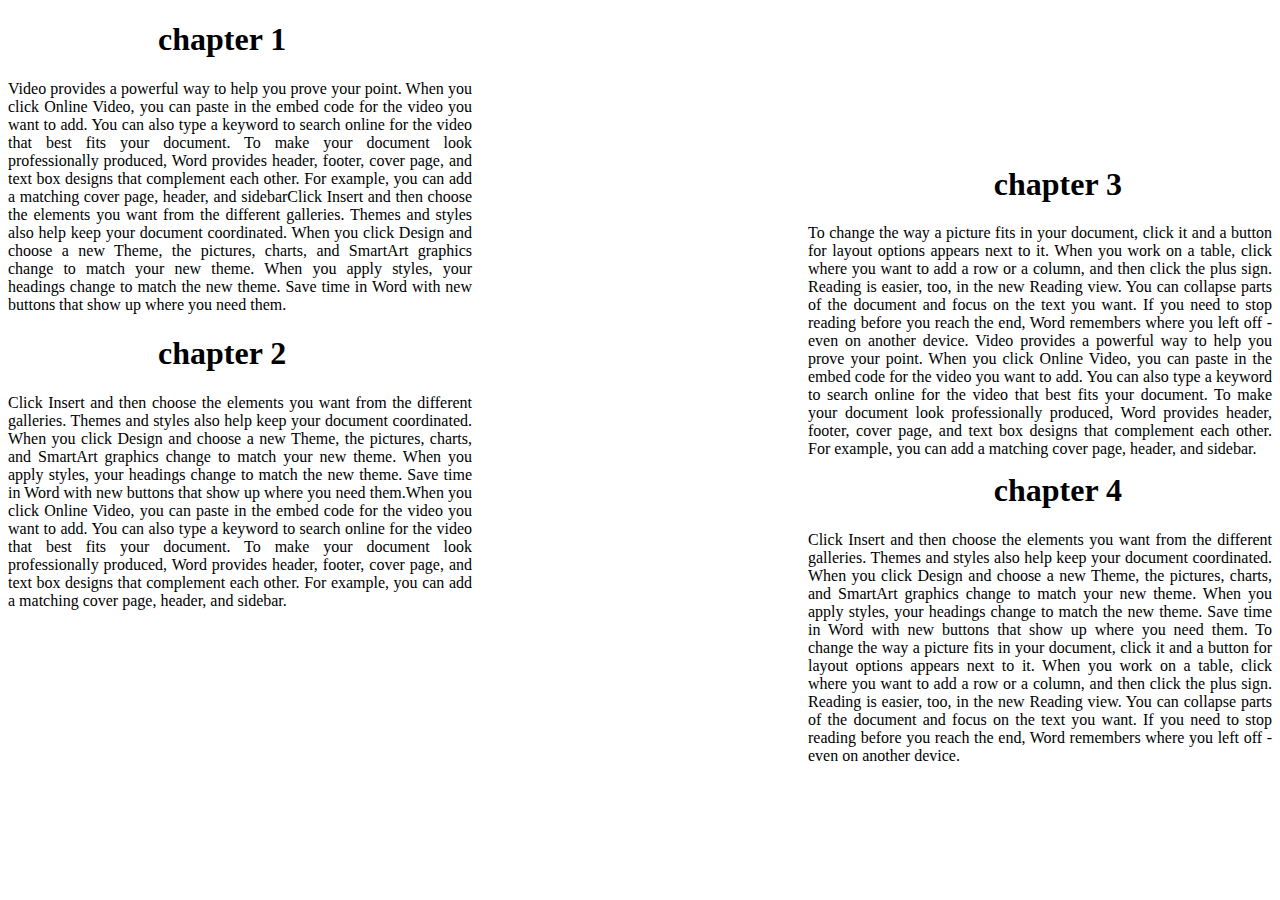
==== practice2/index.html @ 2b074611 "Add files via upload" ====
<!doctype html>
<html lang="en-us">
<head>
	<meta charset="utf-8">
	<meta charset="viewport" content="width=device-width initial_scale=1">
	<title>HOME</title>
</head>
<body>
	<div id="container">
		<h1 style="text-align:left; margin-left:150px">chapter 1</h1>
		<p style="text-align:left;text-align:justify; margin-right:800px">Video provides a powerful way to help you prove your point. When you click Online Video, you can paste in the embed code for
	the video you want to add. You can also type a keyword to search online for the video that best fits your document. To make your
	document look professionally produced, Word provides header, footer, cover page, and text box designs that complement each other.
	For example, you can add a matching cover page, header, and sidebarClick Insert and then choose the elements you want from the different
	galleries. Themes and styles also help keep your document coordinated. When you click Design and choose a new Theme, the pictures, charts,
	and SmartArt graphics change to match your new theme. When you apply styles, your headings change to match the new theme. Save time in Word 
	with new buttons that show up where you need them.</p>
	
		<h1 style="text-align:left; margin-left:150px">chapter 2</h1>
		<p style="text-align:left; text-align:justify; margin-right:800px">Click Insert and then choose the elements you want from the different galleries. Themes and styles also help keep your document coordinated.
	When you click Design and choose a new Theme, the pictures, charts, and SmartArt graphics change to match your new theme. When you apply styles,
	your headings change to match the new theme. Save time in Word with new buttons that show up where you need them.When you click Online Video,
	you can paste in the embed code for the video you want to add. You can also type a keyword to search online for the video that best fits your 
	document. To make your document look professionally produced, Word provides header, footer, cover page, and text box designs that complement each
	other. For example, you can add a matching cover page, header, and sidebar.</p>
	
		<h1 style="text-align:right; margin-right:150px; margin-top:-460px; margin-right:400">chapter 3</h1>
		<p style="text-align:left; text-align:justify; margin-left:800px; margin-top:10px">To change the way a picture fits in your document, click it and a button for layout options appears next to it. When you work on a table,
	click where you want to add a row or a column, and then click the plus sign. Reading is easier, too, in the new Reading view. 
	You can collapse parts of the document and focus on the text you want. If you need to stop reading before you reach the end,
	Word remembers where you left off - even on another device. Video provides a powerful way to help you prove your point. 
	When you click Online Video, you can paste in the embed code for the video you want to add. You can also type a keyword to search online for 
	the video that best fits your document. To make your document look professionally produced, Word provides header, footer, cover page, 
	and text box designs that complement each other. For example, you can add a matching cover page, header, and sidebar.</p>
	
		<h1 style="text-align:right; text-align:right; margin-right:150px; margin-top:-2px; margin-right:400">chapter 4</h1>
		<p style="text-align:left; text-align:justify; margin-left:800px; margin-top:20px">Click Insert and then choose the elements you want from the different galleries. Themes and styles also help keep your document 
	coordinated. When you click Design and choose a new Theme, the pictures, charts, and SmartArt graphics change to match your new theme.
	When you apply styles, your headings change to match the new theme. Save time in Word with new buttons that show up where you need them.
	To change the way a picture fits in your document, click it and a button for layout options appears next to it. When you work on a table,
	click where you want to add a row or a column, and then click the plus sign. Reading is easier, too, in the new Reading view. 
	You can collapse parts of the document and focus on the text you want. If you need to stop reading before you reach the end, 
	Word remembers where you left off - even on another device.</p>
	</div>


</body>
</html>
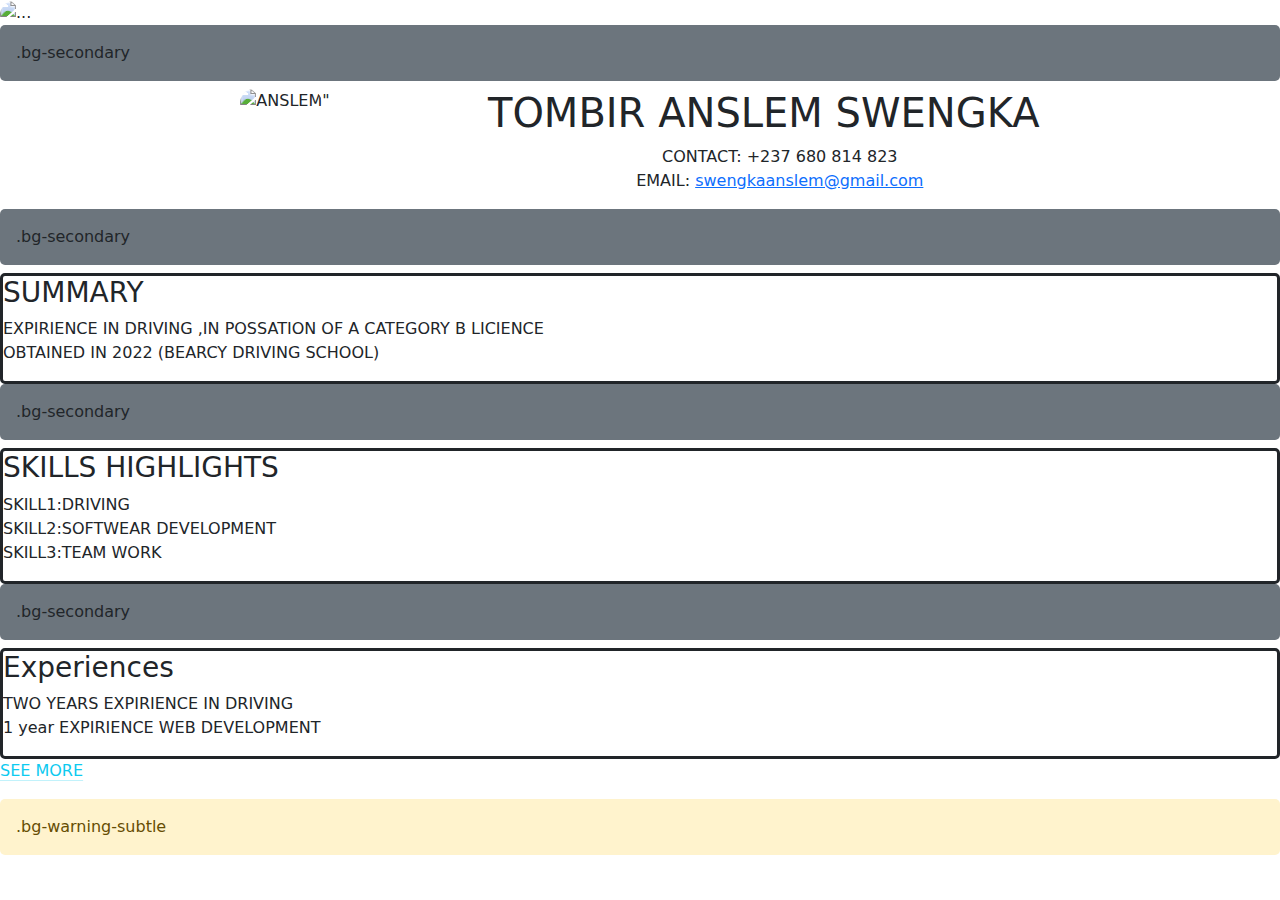
==== commit f5be3fa4: "Add files via upload" ====
--- a/practice2/index.html
+++ b/practice2/index.html
@@ -1,48 +1,74 @@
-<!doctype html>
-<html lang="en-us">
+<!Doctype html>
+<html lang="en">
 <head>
-	<meta charset="utf-8">
-	<meta charset="viewport" content="width=device-width initial_scale=1">
-	<title>HOME</title>
+    <meta charset="UTF-8">
+    <meta name="viewport" content="width=device-width, initial-scale=1.0">
+    <title>MY CV</title>
+    <link rel="stylesheet" href="css/css1.css">
+    <link href="https://cdn.jsdelivr.net/npm/bootstrap@5.3.3/dist/css/bootstrap.min.css" 
+    rel="stylesheet" integrity="sha384-QWTKZyjpPEjISv5WaRU9OFeRpok6YctnYmDr5pNlyT2bRjXh0JMhjY6hW+ALEwIH" crossorigin="anonymous">
+
+
 </head>
 <body>
-	<div id="container">
-		<h1 style="text-align:left; margin-left:150px">chapter 1</h1>
-		<p style="text-align:left;text-align:justify; margin-right:800px">Video provides a powerful way to help you prove your point. When you click Online Video, you can paste in the embed code for
-	the video you want to add. You can also type a keyword to search online for the video that best fits your document. To make your
-	document look professionally produced, Word provides header, footer, cover page, and text box designs that complement each other.
-	For example, you can add a matching cover page, header, and sidebarClick Insert and then choose the elements you want from the different
-	galleries. Themes and styles also help keep your document coordinated. When you click Design and choose a new Theme, the pictures, charts,
-	and SmartArt graphics change to match your new theme. When you apply styles, your headings change to match the new theme. Save time in Word 
-	with new buttons that show up where you need them.</p>
-	
-		<h1 style="text-align:left; margin-left:150px">chapter 2</h1>
-		<p style="text-align:left; text-align:justify; margin-right:800px">Click Insert and then choose the elements you want from the different galleries. Themes and styles also help keep your document coordinated.
-	When you click Design and choose a new Theme, the pictures, charts, and SmartArt graphics change to match your new theme. When you apply styles,
-	your headings change to match the new theme. Save time in Word with new buttons that show up where you need them.When you click Online Video,
-	you can paste in the embed code for the video you want to add. You can also type a keyword to search online for the video that best fits your 
-	document. To make your document look professionally produced, Word provides header, footer, cover page, and text box designs that complement each
-	other. For example, you can add a matching cover page, header, and sidebar.</p>
-	
-		<h1 style="text-align:right; margin-right:150px; margin-top:-460px; margin-right:400">chapter 3</h1>
-		<p style="text-align:left; text-align:justify; margin-left:800px; margin-top:10px">To change the way a picture fits in your document, click it and a button for layout options appears next to it. When you work on a table,
-	click where you want to add a row or a column, and then click the plus sign. Reading is easier, too, in the new Reading view. 
-	You can collapse parts of the document and focus on the text you want. If you need to stop reading before you reach the end,
-	Word remembers where you left off - even on another device. Video provides a powerful way to help you prove your point. 
-	When you click Online Video, you can paste in the embed code for the video you want to add. You can also type a keyword to search online for 
-	the video that best fits your document. To make your document look professionally produced, Word provides header, footer, cover page, 
-	and text box designs that complement each other. For example, you can add a matching cover page, header, and sidebar.</p>
-	
-		<h1 style="text-align:right; text-align:right; margin-right:150px; margin-top:-2px; margin-right:400">chapter 4</h1>
-		<p style="text-align:left; text-align:justify; margin-left:800px; margin-top:20px">Click Insert and then choose the elements you want from the different galleries. Themes and styles also help keep your document 
-	coordinated. When you click Design and choose a new Theme, the pictures, charts, and SmartArt graphics change to match your new theme.
-	When you apply styles, your headings change to match the new theme. Save time in Word with new buttons that show up where you need them.
-	To change the way a picture fits in your document, click it and a button for layout options appears next to it. When you work on a table,
-	click where you want to add a row or a column, and then click the plus sign. Reading is easier, too, in the new Reading view. 
-	You can collapse parts of the document and focus on the text you want. If you need to stop reading before you reach the end, 
-	Word remembers where you left off - even on another device.</p>
-	</div>
+   
+    <img src="..." class="img-fluid" alt="...">
+    <div class="p-3 mb-2 bg-secondary greend">.bg-secondary</div>
+      
+      
+    <div class="container">
+        <div>
+        <img src="img/img4.JPG" alt="ANSLEM">"
+        </div>
+        <div>
+            <h1>TOMBIR ANSLEM SWENGKA</h1>
+            
+        <ul>
+            CONTACT: +237 680 814 823<br>
+             EMAIL: <a href="#">swengkaanslem@gmail.com</a>
+        </ul>
+    </div>
+    
+    </div>
+    <div class="p-3 mb-2 bg-secondary greend">.bg-secondary</div>
+      
+    <div class="sec1">
+        <h3>SUMMARY</h3>
+        <p>
+            EXPIRIENCE IN DRIVING ,IN POSSATION OF A CATEGORY B LICIENCE<br>
+            OBTAINED IN 2022 (BEARCY DRIVING SCHOOL)
+        </p>
+    </div>
+    <div class="p-3 mb-2 bg-secondary greend">.bg-secondary</div>
+      
+    <div class="sec2">
+        <h3>SKILLS HIGHLIGHTS</h3>
+        <p>
+          SKILL1:DRIVING<br>
+          SKILL2:SOFTWEAR DEVELOPMENT<br>
+          SKILL3:TEAM WORK
+        </p>
+    </div>
+    <div class="p-3 mb-2 bg-secondary greend">.bg-secondary</div>
+      
+    <div class="sec3">
+        <h3>Experiences</h3>
+        <p>
+            TWO YEARS EXPIRIENCE IN DRIVING<br>
+            1 year EXPIRIENCE WEB DEVELOPMENT
+        </p>
+    </div>
+        <p><a href="info.html" class="link-info link-offset-2 link-underline-opacity-25 link-underline-opacity-100-hover">SEE MORE</a></p>
+    <footer>
+
+    </footer>
 
 
+
+
+
+    <script src="https://cdn.jsdelivr.net/npm/bootstrap@5.3.3/dist/js/bootstrap.bundle.min.js" integrity="sha384-YvpcrYf0tY3lHB60NNkmXc5s9fDVZLESaAA55NDzOxhy9GkcIdslK1eN7N6jIeHz" 
+    crossorigin="anonymous"></script>
+    <div class="p-3 mb-2 bg-warning-subtle text-warning-emphasis">.bg-warning-subtle</div>
 </body>
 </html>
--- a/practice2/css/css1.css
+++ b/practice2/css/css1.css
@@ -0,0 +1,25 @@
+.container{
+    background-color:;
+    text-align: center;
+    display: flex;
+    flex-direction: row;
+    justify-content: space-evenly;
+    width: 100%;
+}
+img{
+    height: 100px;
+    width: 100px;
+    border-radius: 30px 30px 20px  20px;
+}
+div{
+    border-radius: 5px 5px 5px;
+}
+.sec1{
+    border: solid;
+}
+.sec2{
+    border: solid;
+}
+.sec3{
+    border: solid;
+}